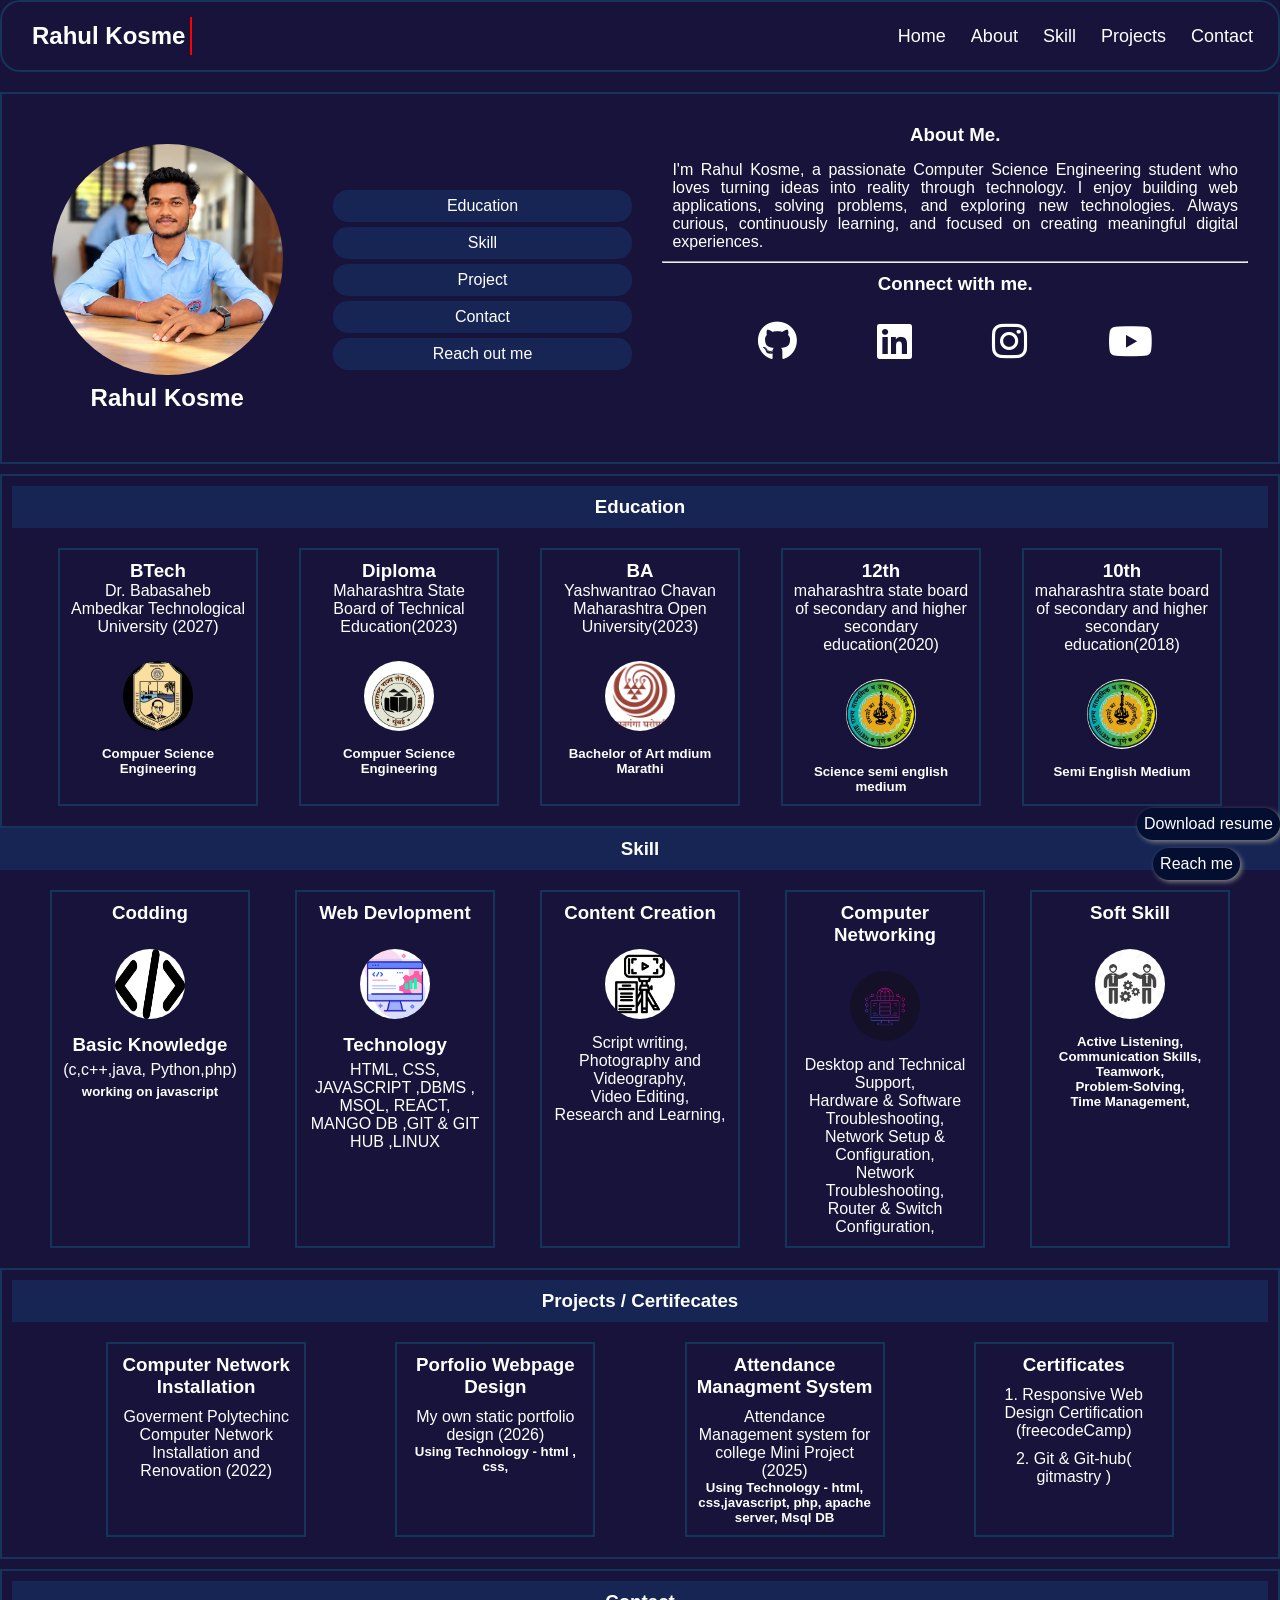
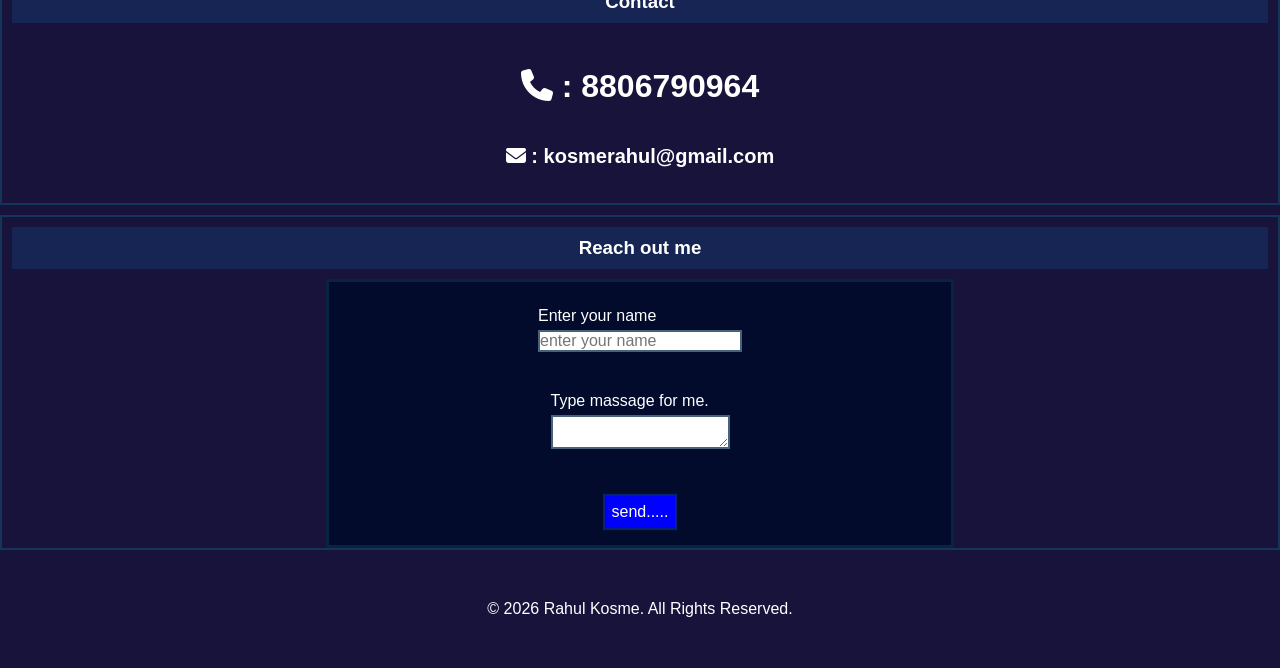
==== index.html @ bb790805 "add myprofile code" ====
<!DOCTYPE html>
<html lang="en">

<head>
    <meta charset="UTF-8">
    <meta name="viewport" content="width=device-width, initial-scale=1.0">

    <title>Responsive Navbar</title>

    <link rel="stylesheet" href="design.css">

    <!-- Google Material Icons -->
    <link rel="stylesheet"
        href="https://fonts.googleapis.com/css2?family=Material+Symbols+Outlined:opsz,wght,FILL,GRAD@24,400,0,0">

    <link rel="stylesheet" href="https://cdnjs.cloudflare.com/ajax/libs/font-awesome/6.7.2/css/all.min.css">

    <link rel="stylesheet" href="https://cdnjs.cloudflare.com/ajax/libs/font-awesome/6.7.2/css/all.min.css">

</head>

<body>

    <header class="header" id="head">

        <!-- Logo -->
        <div class="logo">
            Rahul Kosme
        </div>

        <!-- Checkbox -->
        <input type="checkbox" id="menu-toggle">

        <!-- Hamburger Button -->
        <label for="menu-toggle" class="menu-icon open">
            <span class="material-symbols-outlined">menu</span>
        </label>

        <!-- Navigation Links -->
        <nav class="nav-links">

            <!-- Close Button -->
            <label for="menu-toggle" class="menu-icon close">
                <span class="material-symbols-outlined">close</span>
            </label>

            <ul>
                <li><a href="#main">Home</a></li>
                <li><a href="#main">About</a></li>
                <li><a href="#skill">Skill</a></li>
                <li><a href="#project">Projects</a></li>
                <li><a href="#contact">Contact</a></li>
            </ul>

        </nav>

    </header>

    <!-------------------Main Content-------------------->
    <main>
        <div class="mian-container" id="main">
            <div class="profile">
                <div class="photo">
                    <img src="./media/rahulphoto.jpeg" alt="">
                    <h2 style="text-align: center; margin-top:5px;">Rahul Kosme</h2>
                </div>
                <div class="tab">
                    <p class="para"><a href="#ed">Education</a></p>
                    <p class="para"><a href="#skill">Skill</a></p>
                    <p class="para"><a href="#project">Project</a></p>
                    <p class="para"><a href="#contact">Contact</a></p>
                    <p class="para"><a href="#reach">Reach out me</a></p>

                </div>
            </div>

            <div class="about">
                <h3 class="ab">About Me.</h3>
                <p id="paragraph">I'm Rahul Kosme, a passionate Computer Science Engineering student who loves turning
                    ideas
                    into reality through technology. I enjoy building web applications, solving problems, and exploring
                    new
                    technologies. Always curious, continuously learning, and focused on creating meaningful digital
                    experiences.</p>
                <hr>
                <h3 class="cnwm">Connect with me.</h3>
                <div class="social">
                    <a href="https://github.com/rahulkosme0101" target="_blank" aria-label="GitHub">
                        <i class="fa-brands fa-github"></i>
                    </a>

                    <a href="https://www.linkedin.com/in/rahul-kosme-9615bb251" target="_blank" aria-label="LinkedIn">
                        <i class="fa-brands fa-linkedin"></i>
                    </a>

                    <a href="https://www.instagram.com/rahul_kosme_0101" target="_blank" aria-label="Instagram">
                        <i class="fa-brands fa-instagram"></i>
                    </a>

                    <a href="#" target="_blank" aria-label="YouTube">
                        <i class="fa-brands fa-youtube"></i>
                    </a>


                </div>

            </div>

        </div>
        <!-- ---------------------Education----------------------------------------- -->
        <div id="education" class=" imp eductio-container">
            <h3 id="ed">Education</h3>
            <div class="level">
                <div class="box5">
                    <h3>BTech</h3>
                    <p>Dr. Babasaheb Ambedkar Technological University (2027)</p>
                    <img src="./media/dbatu.jpg" alt="dbatu icon">
                    <h5>Compuer Science Engineering</h5>
                </div>
                <div class="box5">
                    <h3>Diploma</h3>
                    <p> Maharashtra State Board of Technical Education(2023)</p>
                    <img src="./media/msbt.jpg" alt="ycmu icon">
                    <h5>Compuer Science Engineering</h5>
                </div>
                <div class="box5">
                    <h3>BA</h3>
                    <p>Yashwantrao Chavan Maharashtra Open University(2023)</p>
                    <img src="./media/ycmu.png" alt="msbte icon">
                    <h5>Bachelor of Art mdium Marathi</h5>
                </div>
                <div class="box5">
                    <h3>12th</h3>
                    <p>maharashtra state board of secondary and higher secondary education(2020)</p>
                    <img src="./media/mhrboard.jpg" alt="stb icon">
                    <h5>Science semi english medium</h5>
                </div>
                <div class="box5">
                    <h3>10th</h3>
                    <p>maharashtra state board of secondary and higher secondary education(2018)</p>
                    <img src="./media/mhrboard.jpg" alt="stb icon">
                    <h5>Semi English Medium</h5>
                </div>
            </div>
        </div>
        <!-- -----------------------------Skill------------------------------------------ -->
        <div id="education " class=" imp eductio-container">
            <h3 id="skill">Skill</h3>
            <div class="level">
                <div class="box5">
                    <h3>Codding</h3>
                    <img src="./media/code.png" alt="dbatu icon">
                    <h3>Basic Knowledge</h3>
                    <p style="margin-top:5px;">(c,c++,java, Python,php)</p>

                    <h5 style="margin-top:5px;"> working on javascript</h5>
                </div>
                <div class="box5">
                    <h3>Web Devlopment</h3>
                    <img src="./media/web.png" alt="ycmu icon">
                    <h3>Technology</h3>
                    <p style="margin-top:5px;">HTML, CSS, JAVASCRIPT ,DBMS , MSQL, REACT, MANGO DB ,GIT & GIT HUB ,LINUX
                    </p>




                </div>
                <div class="box5">
                    <h3>Content Creation </h3>
                    <img src="./media/content.png" alt="msbte icon">
                    <p>Script writing,</p>
                    <p>Photography and Videography,</p>
                    <p>Video Editing,</p>
                    <p>Research and Learning,</p>


                </div>
                <div class="box5">
                    <h3>Computer Networking</h3>

                    <img src="./media/network.jpg" alt="stb icon">
                    <p>Desktop and Technical Support,</p>
                    <p>Hardware & Software Troubleshooting,</p>
                    <p>Network Setup & Configuration,</p>
                    <p>Network Troubleshooting,</p>
                    <p>Router & Switch Configuration,</p>
                </div>
                <div class="box5">
                    <h3>Soft Skill</h3>
                    <img src="./media/soft.jpg" alt="stb icon">
                    <h5>Active Listening,</h5>
                    <h5>Communication Skills,</h5>
                    <h5>Teamwork,</h5>
                    <h5>Problem-Solving,</h5>
                    <h5>Time Management,</h5>
                </div>
            </div>
        </div>

        <!-- ----------------------Projects and certificates------------- -->

        <div id="education" class=" imp eductio-container" id="pro">
            <h3 id="project">Projects / Certifecates</h3>
            <div class="level">
                <div class="box5">
                    <h3>Computer Network Installation</h3>
                    <p style="margin-top:10px;"> Goverment Polytechinc Computer Network Installation and Renovation
                        (2022)</p>

                </div>
                <div class="box5">
                    <h3>Porfolio Webpage Design </h3>
                    <p style="margin-top:10px;"> My own static portfolio design (2026)</p>

                    <h5>Using Technology - html , css, </h5>
                </div>
                <div class="box5">
                    <h3>Attendance Managment System</h3>
                    <p style="margin-top:10px;">Attendance Management system for college Mini Project (2025)</p>
                    <h5>Using Technology - html, css,javascript, php, apache server, Msql DB </h5>

                </div>

                <div class="box5">
                    <h3>Certificates</h3>

                    <p style="margin-top:10px;">1. Responsive Web Design Certification (freecodeCamp)</p>

                    <p style="margin-top:10px;">2. Git & Git-hub( gitmastry )</p>

                </div>
            </div>
        </div>

        <!-- ------------------------Contact details--------------------- -->
        <div class="contact" id="contact">
            <h3>Contact</h3>
            <div class="box6">
                <div class=" box7 phone">

                    <h1>
                        <a href="tel:8806790964"> <i class="fa-solid fa-phone"></i> : 8806790964</a>
                    </h1>
                </div>
                <div class=" box7 phone">
                    <p><a href="mailto:kosmerahul@gmail.com"> <i class="fa-solid fa-envelope"></i> :
                            kosmerahul@gmail.com</a></h1>
                    </p>
                </div>
            </div>

        </div>

        <div class="rom" id="reach">
            <h3>Reach out me</h3>
            <div class="fr">
                <div class="name box7">
                    <form action="https://formsubmit.co/kosmerahul@gmail.com" method="POST">
                        <label for="name">Enter your name</label>
                        <input type="text" for="name" id="name" name="name" placeholder="enter your name">
                </div>
                <div class="massage box7">
                    <label for="massage">Type massage for me.</label>
                    <textarea name="massage" id="massage"></textarea>
                </div>
                <div class="submit box7"><input type="submit" value="send....." id="sumt"></div>
                </form>

            </div>
        </div>



    </main>


    <footer id="ftr">
        <div class="copywrite">
            <p style="  text-align:center;">&copy; 2026 Rahul Kosme. All Rights Reserved.</p>
        </div>
    </footer>


    <div class="chat"><a href="#reach">Reach me</a></div>
    <div class="dould"><a href="">Download resume</a></div>

</body>

</html>
---- design.css ----
/* Universal Reset */
* {
    margin: 0;
    padding: 0;
    box-sizing: border-box;
}

body {
    background-color: rgb(24, 19, 59);
    font-family: Arial, Helvetica, sans-serif;
    color: white;
}

/* Header */
.header {
    display: flex;
    justify-content: space-between;
    align-items: center;
    padding: 15px 25px;
    border: 2px solid rgba(19, 64, 100, 0.747);
    border-radius: 20px;
     background-color: rgb(24, 19, 59);
    position:sticky;
    top:0px;
    z-index:1000;
}

/* Logo */
.logo {
    font-weight: bold;
    font-size: 1.5rem;
    border-right: 2px solid red;
    padding: 5px;
}

/* Navigation */
.nav-links ul {
    display: flex;
    gap: 25px;
    list-style: none;
}

.nav-links a {
    color: white;
    text-decoration: none;
    font-size: 18px;
}

/* Hide checkbox and icons on desktop */
#menu-toggle,
.menu-icon {
    display: none;
}

/* Mobile Responsive */
@media screen and (max-width: 600px) {

    /* Show hamburger */
    .menu-icon {
        display: block;
        cursor: pointer;
    }

    /* Mobile navigation */
    .nav-links {
        display: none;
        position: absolute;
        top: 100%;
        left: 0;
        width: 100%;
        background-color: #172554;
        padding: 25px;
        border-radius: 10px;
    }

    .nav-links ul {
        flex-direction: column;
        align-items: center;
        gap: 25px;
    }

    /* Show menu when checkbox checked */
    #menu-toggle:checked ~ .nav-links {
        display: block;
    }

    /* Show close button when menu opens */
    .menu-icon.close {
        display: block;
        text-align: right;
        cursor: pointer;
        margin-bottom: 20px;
    }

}


/* -----------------------------------------here header desktop and mobile view design completed-------------------------------*/
.mian-container{
    display:flex;
    margin-top:20px;
    padding:10px;
    gap:5px;    
    border: 2px solid rgba(19, 64, 100, 0.747);
   
}

/* profile style */

.profile{
    width:50%;
    display:flex;
    gap:5px;
}

.photo{
    width:50%;
    padding:40px;
}

img{
    width:100%;
    border-radius:50%;
}

.tab{
    width:50%;
    padding:5px;
    display:flex;
    flex-direction:column;
    justify-content: center;
}

 .para{
    text-align: center;
    padding:7px;
    margin-top:5px;
    background-color: #172554;
    border-radius:15px;
 }
   
   

a{
 text-decoration: none;
  color: white;
  cursor: pointer;
}

/* profile style complete */

.about{
    width:50%;
    padding:20px;

}

.ab{
    text-align: center;
}

#paragraph{
text-align: justify;
margin-top:5px;
padding:10px;
}

.cnwm{
    margin-top:5px;
    text-align: center;
    padding:5px;
}

.social{
    width:100%;
    margin-top:5px;
    padding:15px;
    display:flex;
    justify-content: space-evenly;
}

.social a{
    font-size:40px ;
}

/* about tyle done */

/* resposive disign profile and about */

@media screen and (max-width:900px)
{
  .mian-container{
    display:flex;
    flex-direction: column;
    align-items: center;
    justify-content: center;
    margin-top:20px;
    padding:10px;
    gap:5px;    
    border: 2px solid rgba(19, 64, 100, 0.747);
   
   }

}

@media screen and (max-width:600px)
{
   .profile{
    width:50%;
    display:flex;
    flex-direction: column;
    justify-content: center;
    align-items:center;
    gap:5px;
}

.photo{
    width:100%;
    padding:10px;
}

.tab{
    width:100%;
    padding:5px;
    display:flex;
    flex-direction:row;
    justify-content: center;
    align-items: center;
    flex-wrap: wrap;
    
}

.about{
    width:100%;
    padding:20px;

}


}

/* education block style */

#education{
    margin-top: 10px;
    border: 2px solid rgba(19, 64, 100, 0.747);
    padding:10px;
    /* position: relative; */
   
}

.level{
    display:flex;
    justify-content:space-evenly;
    margin-top:10px;
    padding:10px;

}

.box5{
    width:200px;
    /* height:200px; */
}

#ed ,#skill,#project{
     /* display:block; */
    text-align: center;
    margin: auto;
    background-color: #172554;
    padding:10px;
    
}

.level{
    display:flex;
    gap:5px;
    flex-wrap: wrap;
}

.box5 > h3 ,h5 { text-align: center;
    
}
.box5 > p{ text-align: center;
    text-align: center;
}

.box5{
     border: 2px solid rgba(19, 64, 100, 0.747);
      padding: 10px;
      display:flex;
      flex-direction: column;
      align-items: center;
   
} 

.level{
    display:flex;
    gap:5px;
    flex-wrap: wrap; 
 
  
}

.box5 > img{
    width:100px;
    height:100px;
    border-radius:50%;
    margin-top: 10px;
    padding:15px;
   

}

/* education : projects/certificates  required same style ;    ---end*/


/* -------------------contact style--------------------------------- */
.contact{
    margin-top: 10px;
    border: 2px solid rgba(19, 64, 100, 0.747);
    padding:10px;
    
}

.contact >h3{
       text-align: center;
    margin: auto;
    background-color: #172554;
    padding:10px;
    
}

.box7{
    margin-top: 10px;
    padding:15px;
}
.box7 >p{
    text-align: center;
    font-size:20px;
    font-weight: 600;
}

.box6{
    margin-top: 10px;
    padding:10px;
    display: flex;
    justify-content: center;
    align-items:center;
    flex-direction: column;
}

/* ------------------------------------contact style end-------------------------- */

/* reach out me section style---------------- */
.rom{
       margin-top: 10px;
    border: 2px solid rgba(19, 64, 100, 0.747);
    padding:10px;
   
  
    

}
.rom > h3{
    text-align: center;
    margin: auto;
    background-color: #172554;
    padding:10px;
}

.fr{
    width:50%;
    background-color: rgb(2, 11, 44);
    margin-top: 10px;
    display:flex;
    flex-direction: column;
    justify-content: center;
    align-items: center;
    border: 3px solid rgba(10, 45, 73, 0.747);
    margin: auto;
    position: relative;
    top:10px;
}

#name,#massage ,#sumt{
    display:block;
    margin-top:5px;
    border:2px solid rgba(10, 45, 73, 0.747);
    font-size:1em;
}
#sumt{
    padding:7px;
    background-color: blue;
    color: white;
}

@media screen and (max-width:600px)
{
   .fr{
    width:100%;
   }


}

/* reach out me style end  */
   

/* footer style start */
#ftr{
    /* display: flex;
    align-items: center;
    justify-content: center; */

    padding:50px;
}

/* --------------------footer style end----------------------------------- */

.chat > a{
    display: block;
 
  padding: 7px;
  color:white;
    background-color: #030e30;
    border-radius: 20px;
    box-shadow:  2px 2px 5px gray;
 
}

.dould > a{
    display: block;
    
  padding: 7px;
  color: white;
  background-color: #030e30;
  
    border-radius: 20px;
    box-shadow: 2px 2px 5px gray;
}

.chat {
    position: fixed;
    right: 40px;
    bottom: 20px;
}

.dould {
    position: fixed;
    right: 0px;
    bottom: 60px;
}
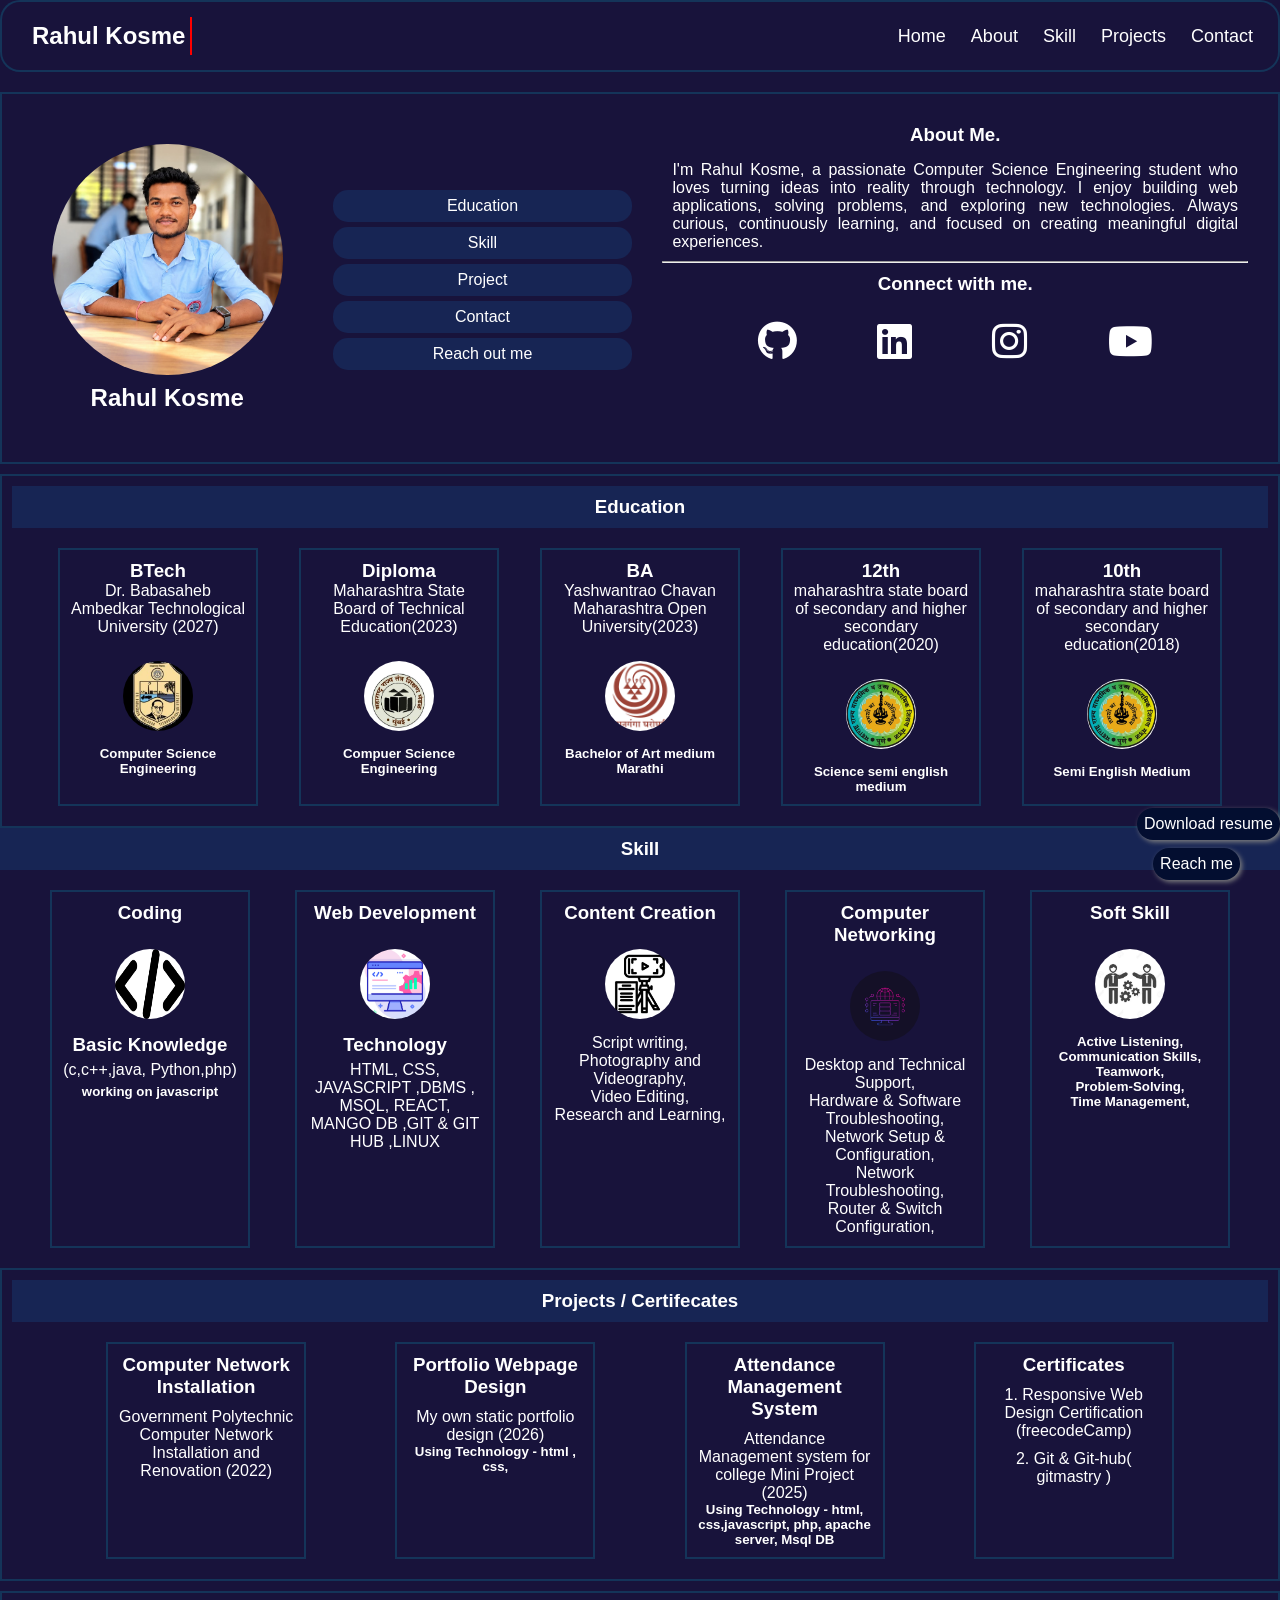
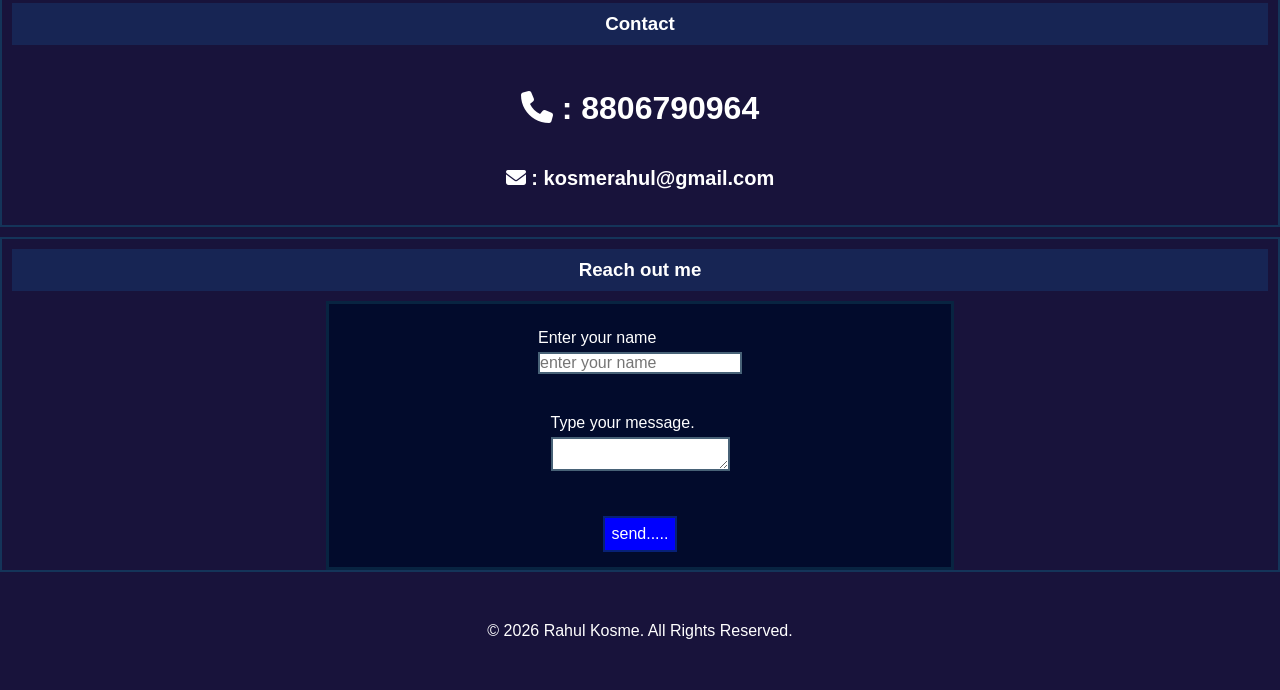
==== commit acc667cb: "add again updating new html file and media folder" ====
--- a/index.html
+++ b/index.html
@@ -5,7 +5,8 @@
     <meta charset="UTF-8">
     <meta name="viewport" content="width=device-width, initial-scale=1.0">
 
-    <title>Responsive Navbar</title>
+    <title>Rahul Kosme | portfolio</title>
+     <link rel="icon" type="image/png" href="media/favicon.jpg">
 
     <link rel="stylesheet" href="design.css">
 
@@ -97,7 +98,7 @@
                         <i class="fa-brands fa-instagram"></i>
                     </a>
 
-                    <a href="#" target="_blank" aria-label="YouTube">
+                    <a href="https://www.youtube.com/@INRK-0101" target="_blank" aria-label="YouTube">
                         <i class="fa-brands fa-youtube"></i>
                     </a>
 
@@ -115,7 +116,7 @@
                     <h3>BTech</h3>
                     <p>Dr. Babasaheb Ambedkar Technological University (2027)</p>
                     <img src="./media/dbatu.jpg" alt="dbatu icon">
-                    <h5>Compuer Science Engineering</h5>
+                    <h5>Computer Science Engineering</h5>
                 </div>
                 <div class="box5">
                     <h3>Diploma</h3>
@@ -127,7 +128,7 @@
                     <h3>BA</h3>
                     <p>Yashwantrao Chavan Maharashtra Open University(2023)</p>
                     <img src="./media/ycmu.png" alt="msbte icon">
-                    <h5>Bachelor of Art mdium Marathi</h5>
+                    <h5>Bachelor of Art medium Marathi</h5>
                 </div>
                 <div class="box5">
                     <h3>12th</h3>
@@ -148,7 +149,7 @@
             <h3 id="skill">Skill</h3>
             <div class="level">
                 <div class="box5">
-                    <h3>Codding</h3>
+                    <h3>Coding</h3>
                     <img src="./media/code.png" alt="dbatu icon">
                     <h3>Basic Knowledge</h3>
                     <p style="margin-top:5px;">(c,c++,java, Python,php)</p>
@@ -156,7 +157,7 @@
                     <h5 style="margin-top:5px;"> working on javascript</h5>
                 </div>
                 <div class="box5">
-                    <h3>Web Devlopment</h3>
+                    <h3>Web Development</h3>
                     <img src="./media/web.png" alt="ycmu icon">
                     <h3>Technology</h3>
                     <p style="margin-top:5px;">HTML, CSS, JAVASCRIPT ,DBMS , MSQL, REACT, MANGO DB ,GIT & GIT HUB ,LINUX
@@ -205,18 +206,18 @@
             <div class="level">
                 <div class="box5">
                     <h3>Computer Network Installation</h3>
-                    <p style="margin-top:10px;"> Goverment Polytechinc Computer Network Installation and Renovation
+                    <p style="margin-top:10px;"> Government Polytechnic Computer Network Installation and Renovation
                         (2022)</p>
 
                 </div>
                 <div class="box5">
-                    <h3>Porfolio Webpage Design </h3>
+                    <h3>Portfolio Webpage Design </h3>
                     <p style="margin-top:10px;"> My own static portfolio design (2026)</p>
 
                     <h5>Using Technology - html , css, </h5>
                 </div>
                 <div class="box5">
-                    <h3>Attendance Managment System</h3>
+                    <h3>Attendance Management System</h3>
                     <p style="margin-top:10px;">Attendance Management system for college Mini Project (2025)</p>
                     <h5>Using Technology - html, css,javascript, php, apache server, Msql DB </h5>
 
@@ -261,7 +262,7 @@
                         <input type="text" for="name" id="name" name="name" placeholder="enter your name">
                 </div>
                 <div class="massage box7">
-                    <label for="massage">Type massage for me.</label>
+                    <label for="massage">Type your message.</label>
                     <textarea name="massage" id="massage"></textarea>
                 </div>
                 <div class="submit box7"><input type="submit" value="send....." id="sumt"></div>
@@ -283,7 +284,7 @@
 
 
     <div class="chat"><a href="#reach">Reach me</a></div>
-    <div class="dould"><a href="">Download resume</a></div>
+    <div class="dould"><a href="media/rahukresum2026.pdf" download >Download resume</a></div>
 
 </body>
 
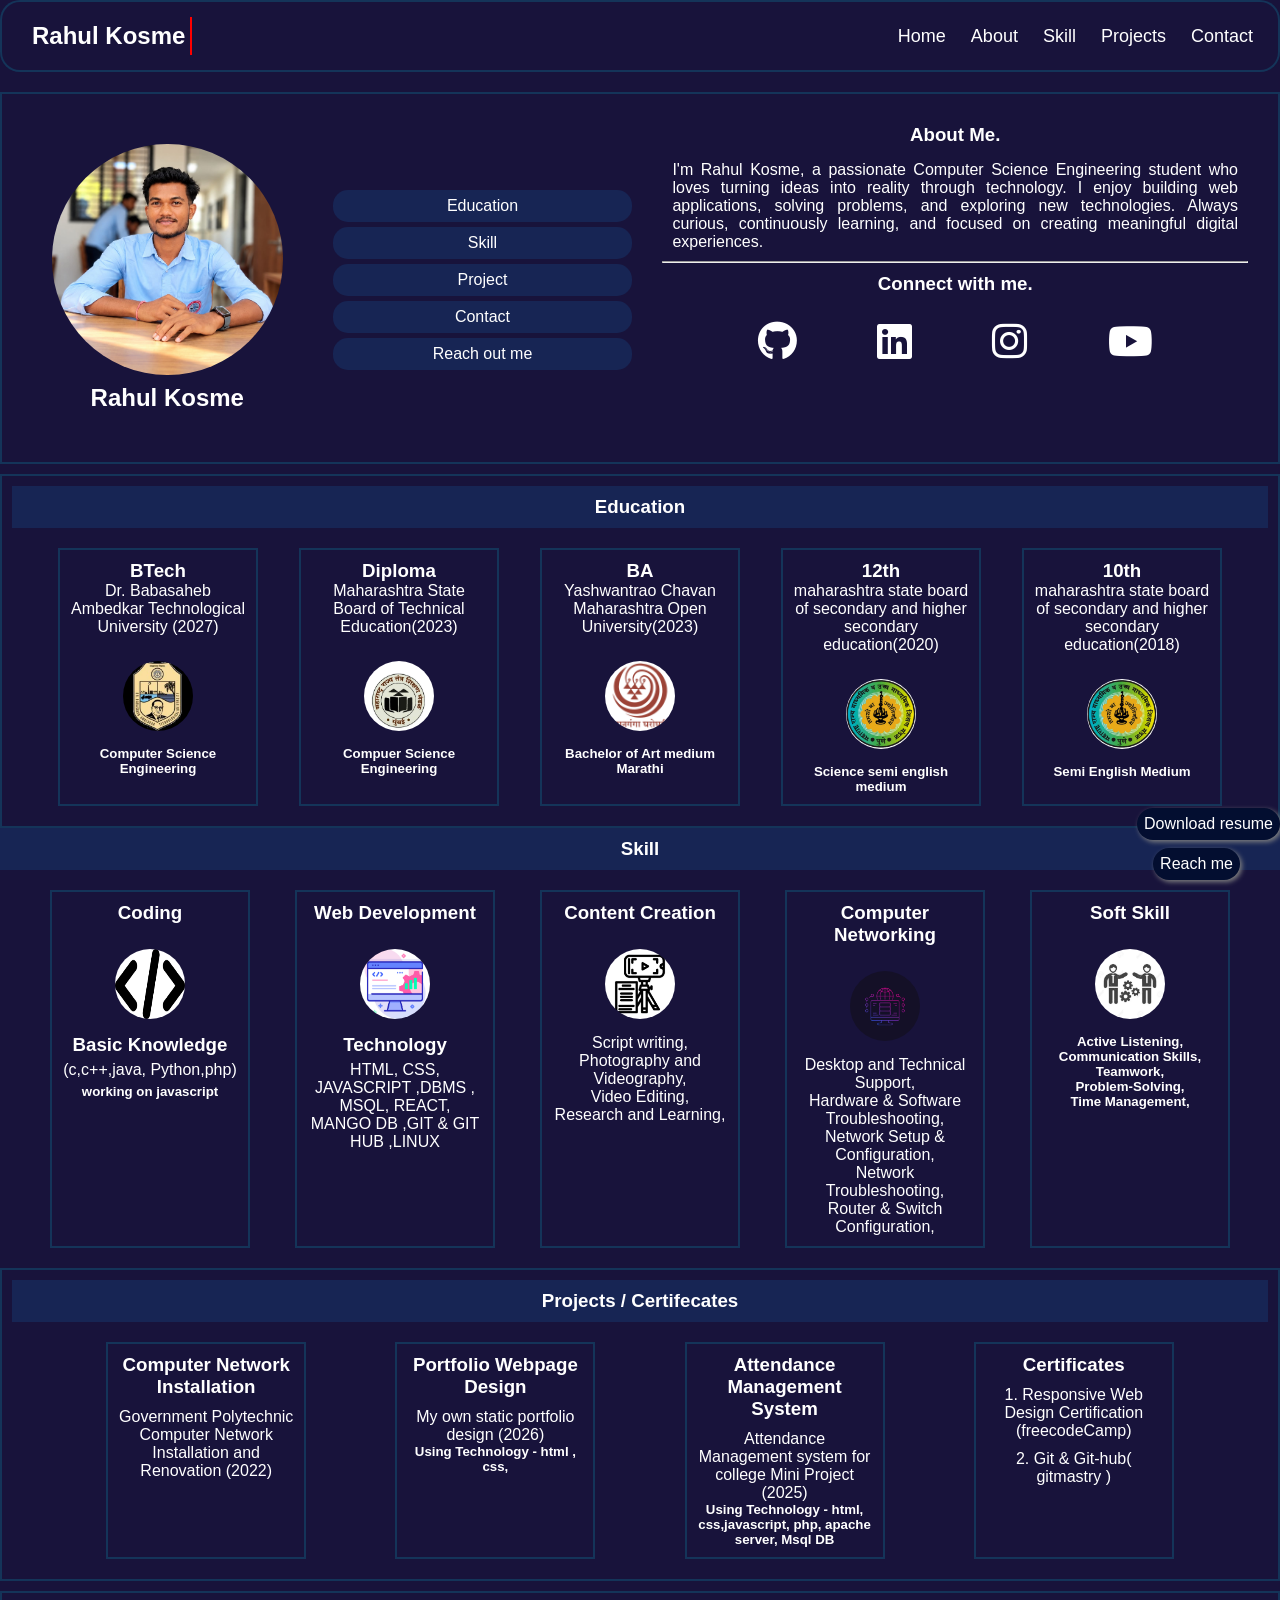
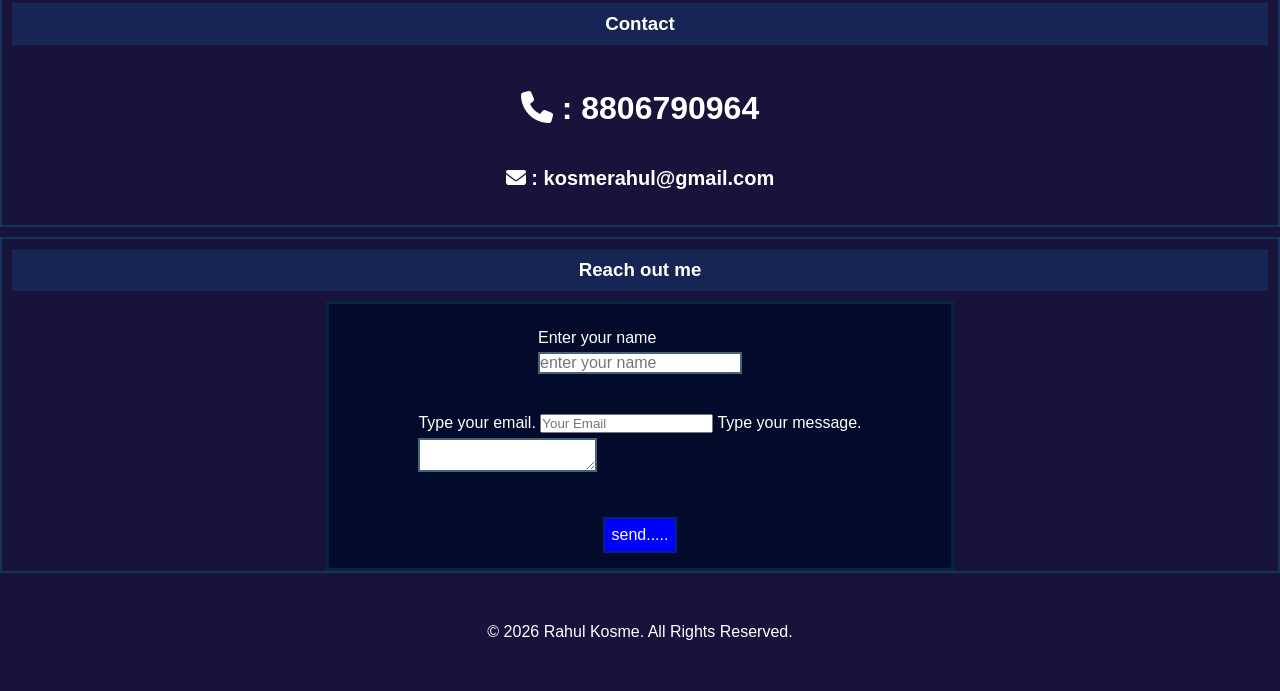
==== commit 3730df82: "Fix HTML structure and improve formatting add input email lable and text box" ====
--- a/index.html
+++ b/index.html
@@ -262,6 +262,8 @@
                         <input type="text" for="name" id="name" name="name" placeholder="enter your name">
                 </div>
                 <div class="massage box7">
+                     <label for="email">Type your email.</label>
+                     <input type="email" name="email" placeholder="Your Email" required>
                     <label for="massage">Type your message.</label>
                     <textarea name="massage" id="massage"></textarea>
                 </div>
@@ -288,4 +290,4 @@
 
 </body>
 
-</html>+</html>
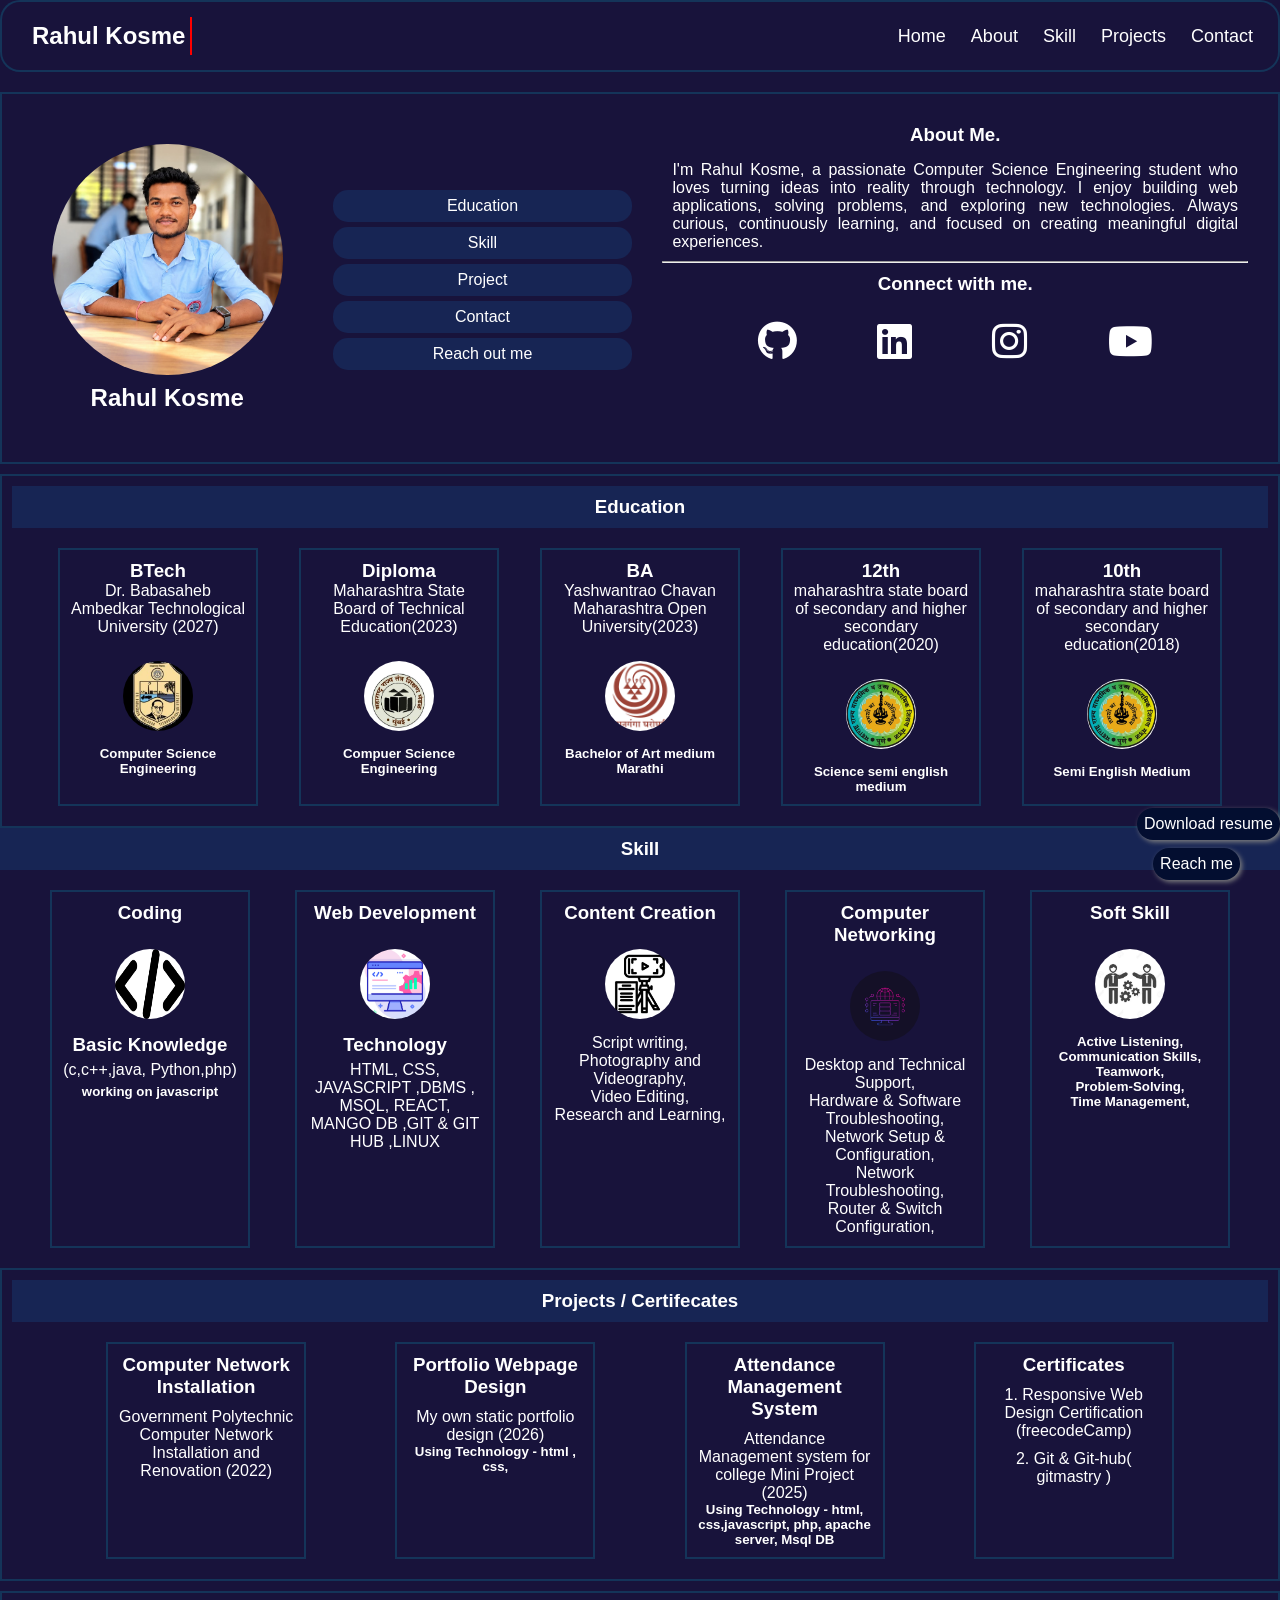
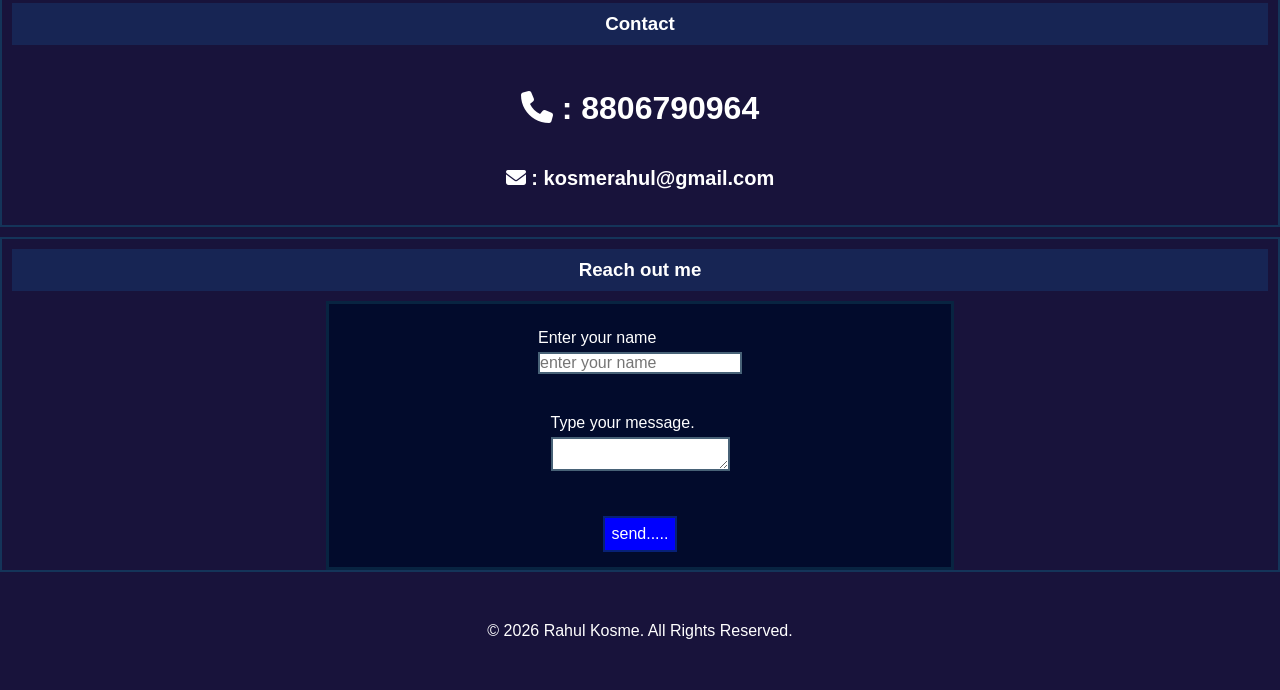
==== commit 51f3b4b5: "Fix HTML formatting and structure remove email lable and input field" ====
--- a/index.html
+++ b/index.html
@@ -262,8 +262,7 @@
                         <input type="text" for="name" id="name" name="name" placeholder="enter your name">
                 </div>
                 <div class="massage box7">
-                     <label for="email">Type your email.</label>
-                     <input type="email" name="email" placeholder="Your Email" required>
+                    
                     <label for="massage">Type your message.</label>
                     <textarea name="massage" id="massage"></textarea>
                 </div>
